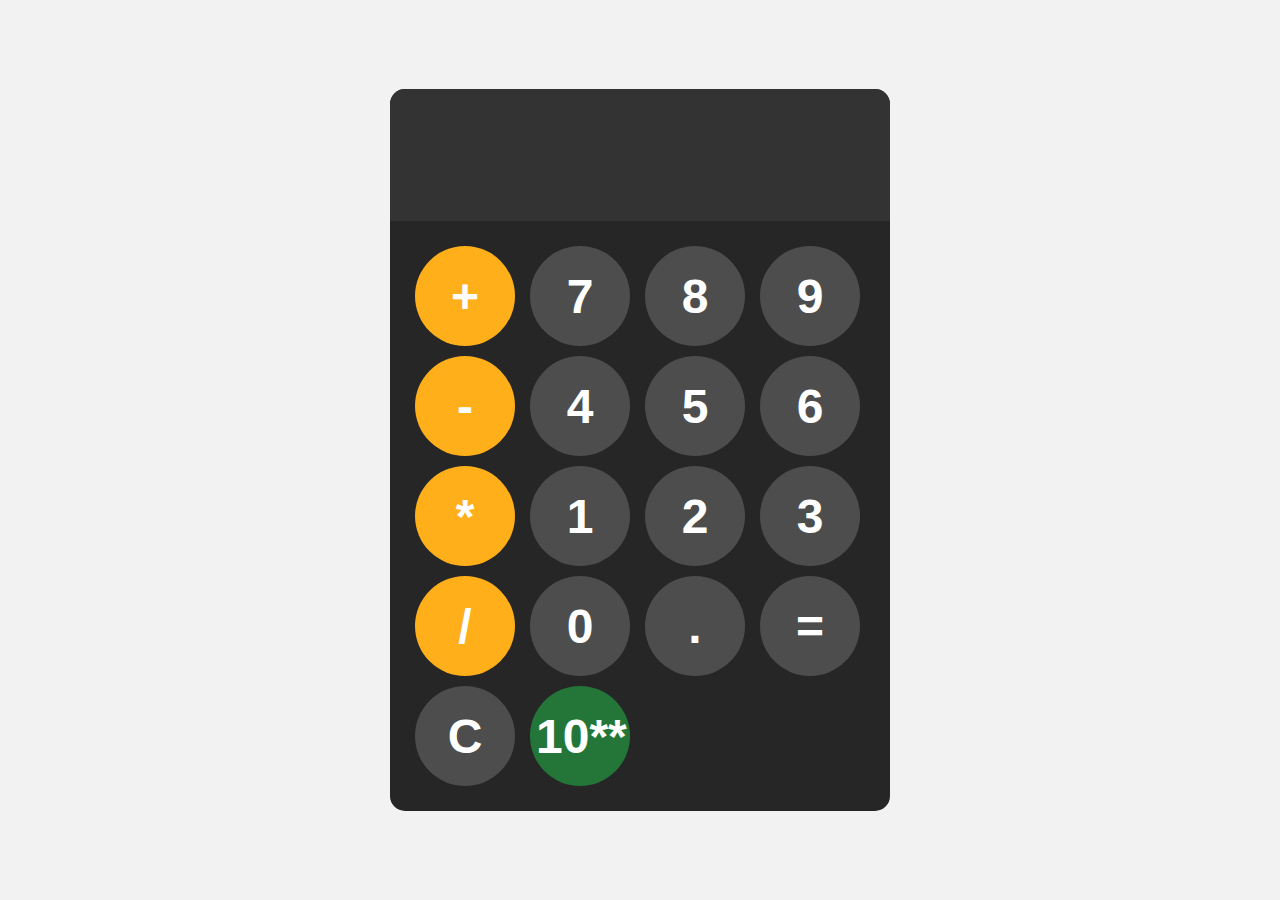
==== index.html @ d9d09d49 "Add files via upload" ====
<!DOCTYPE html>
<html lang="en">
    <head>
        <meta charset="UTF-8">
        <meta name="viewport" content="width=device-width, initial-scale=1.0">
        <title>Calculator</title>
        <link rel="stylesheet" href="style.css">
    </head>
    <body>

        <div id="calculator">
            <input id="display" readonly>
            <div id = 'keys'>
                <button onclick="appendToDisplay('+')" class="operator-btn">+</button>
                <button onclick="appendToDisplay('7')">7</button>
                <button onclick="appendToDisplay('8')">8</button>
                <button onclick="appendToDisplay('9')">9</button>
                <button onclick="appendToDisplay('-')" class="operator-btn">-</button>
                <button onclick="appendToDisplay('4')">4</button>
                <button onclick="appendToDisplay('5')">5</button>
                <button onclick="appendToDisplay('6')">6</button>
                <button onclick="appendToDisplay('*')" class="operator-btn">*</button>
                <button onclick="appendToDisplay('1')">1</button>
                <button onclick="appendToDisplay('2')">2</button>
                <button onclick="appendToDisplay('3')">3</button>
                <button onclick="appendToDisplay('/')" class="operator-btn">/</button>
                <button onclick="appendToDisplay('0')">0</button>
                <button onclick="appendToDisplay('.')">.</button>
                <button onclick="calculate()">=</button>
                <button onclick="clearDisplay()">C</button>
                <button onclick="appendToDisplay('10**')" class = 'btn-10x'>10**</button>
            </div>
        </div>

        <script src="script.js"></script>
    </body>
</html>
---- style.css ----
body{
    margin:0;
    display: flex;
    justify-content: center;
    align-items: center;
    height:100vh;
    background-color: hsl(0,0%,95%);
}
#calculator{
    font-family: Arial, sans-serif;
    background-color: hsl(0,0%,15%);
    border-radius: 15px;
    max-width: 500px;
    overflow: hidden;
}
#display{
    width: 100%;
    padding : 20px;
    font-size :5rem;
    text-align : left;
    border : none;
    background-color: hsl(0,0%,20%);
    color: white;

}
#keys{
    display: grid;
    grid-template-columns: repeat(4,1fr);
    gap:10px;
    padding:25px;
}
button{
    width: 100px;
    height: 100px;
    border-radius: 50px;
    border: none;
    background-color:hsl(0,0%,30%);
    color : white;
    font-size: 3rem;
    font-weight: bold;
    cursor: pointer;
}
button:hover{
    background-color: hsl(0,0%,40%);
}
button:active{
    background-color: hsl(0,0%,50%);
}
.operator-btn{
    background-color: hsl(39,100%,55%);
}
.operator-btn:hover{
    background-color: hsl(39,100%,65%);
}
.operator-btn:active{
    background-color: hsl(39,100%,75%);
}
.btn-10x{
    width: 100px;
    height: 100px;
    border-radius: 50px;
    border: none;
    background-color:#237638;
    color : white;
    font-size: 3rem;
    font-weight: bold;
    cursor: pointer;
}
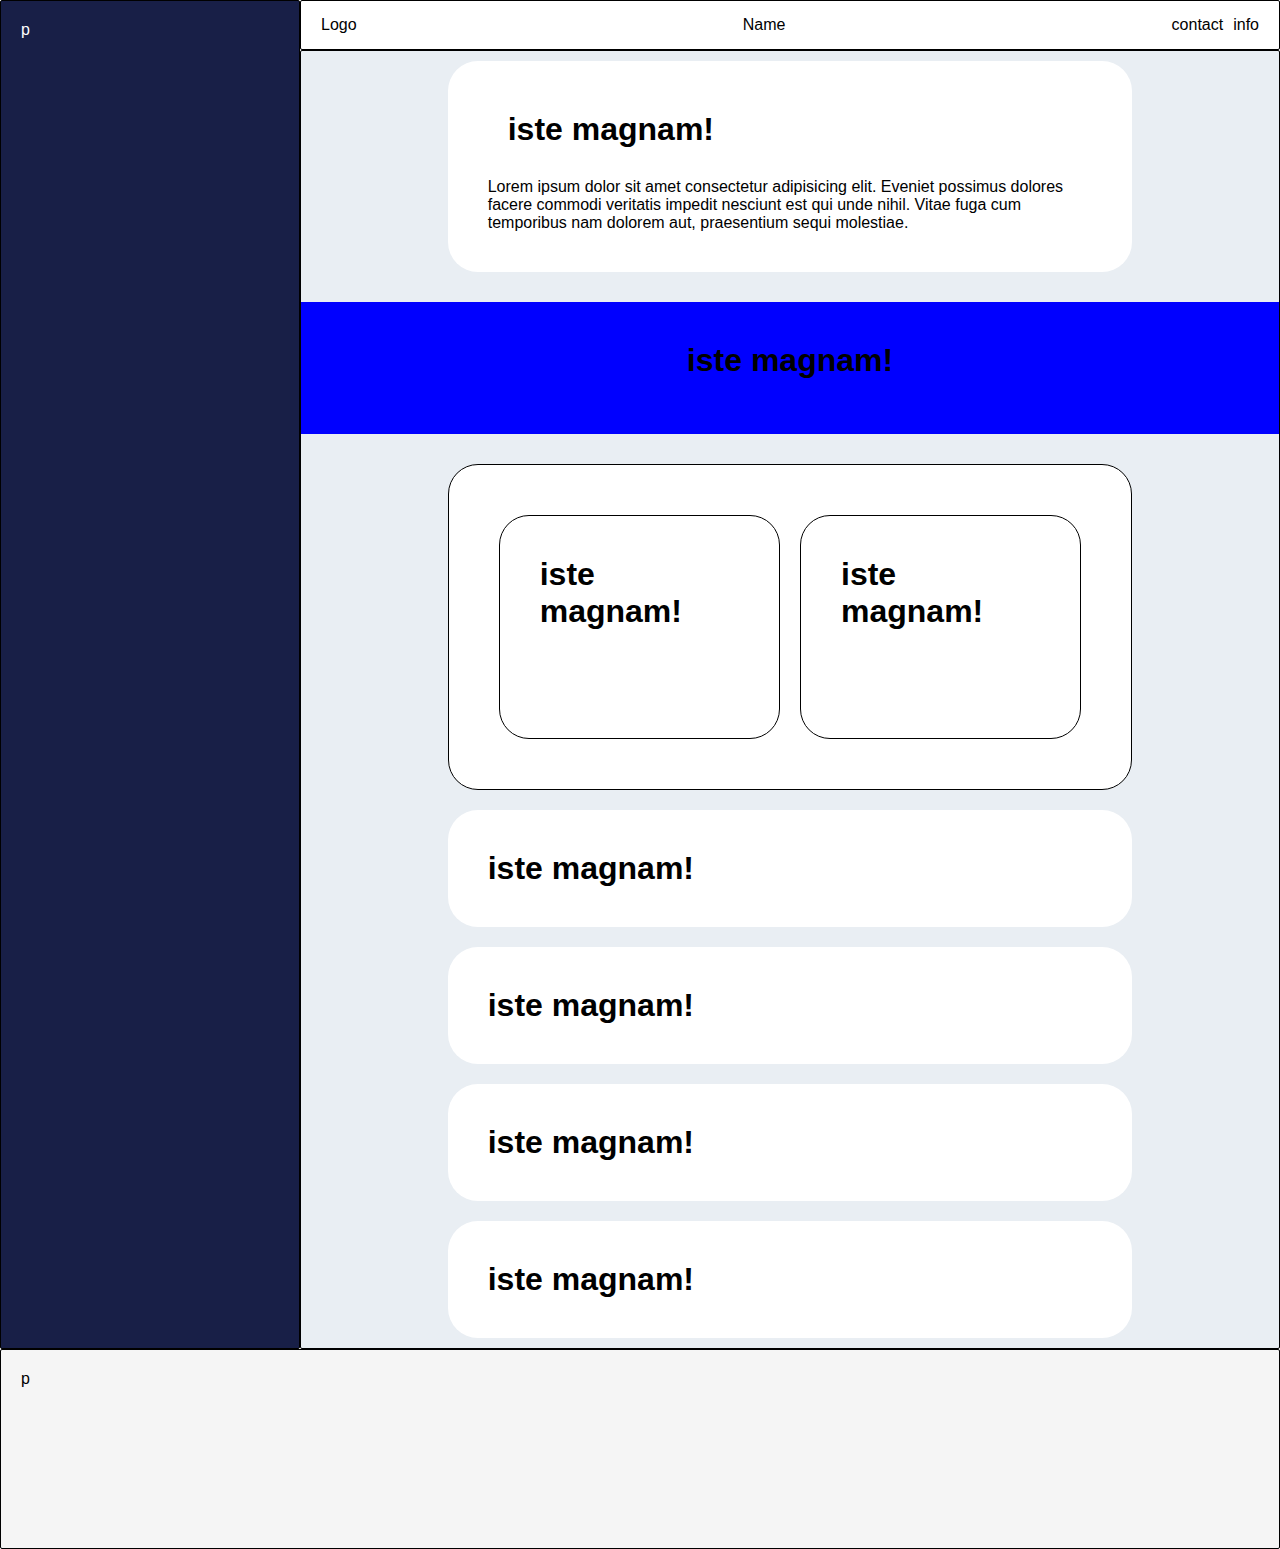
==== commit 6f4ef25c: "Add files via upload" ====
--- a/index.html
+++ b/index.html
@@ -1,37 +1,40 @@
 <!DOCTYPE html>
 <html lang="en">
-    <head>
-        <meta charset="UTF-8">
-        <meta name="viewport" content="width=device-width, initial-scale=1.0">
-        <title>Calculator</title>
-        <link rel="stylesheet" href="style.css">
-    </head>
-    <body>
-
-        <div id="calculator">
-            <input id="display" readonly>
-            <div id = 'keys'>
-                <button onclick="appendToDisplay('+')" class="operator-btn">+</button>
-                <button onclick="appendToDisplay('7')">7</button>
-                <button onclick="appendToDisplay('8')">8</button>
-                <button onclick="appendToDisplay('9')">9</button>
-                <button onclick="appendToDisplay('-')" class="operator-btn">-</button>
-                <button onclick="appendToDisplay('4')">4</button>
-                <button onclick="appendToDisplay('5')">5</button>
-                <button onclick="appendToDisplay('6')">6</button>
-                <button onclick="appendToDisplay('*')" class="operator-btn">*</button>
-                <button onclick="appendToDisplay('1')">1</button>
-                <button onclick="appendToDisplay('2')">2</button>
-                <button onclick="appendToDisplay('3')">3</button>
-                <button onclick="appendToDisplay('/')" class="operator-btn">/</button>
-                <button onclick="appendToDisplay('0')">0</button>
-                <button onclick="appendToDisplay('.')">.</button>
-                <button onclick="calculate()">=</button>
-                <button onclick="clearDisplay()">C</button>
-                <button onclick="appendToDisplay('10**')" class = 'btn-10x'>10**</button>
+<head>
+    <meta charset="UTF-8">
+    <meta name="viewport" content="width=device-width, initial-scale=1.0">
+    <title>Document</title>
+    <link rel="stylesheet" href="style.css">
+</head>
+<body>
+    <div class="grid-container">
+        <div class="header">
+            <div class="header-logo">Logo</div>
+            <div class="header-name">Name</div>
+            <div class="header-contact-info">
+                <div>contact</div>
+                <div>info</div>
             </div>
         </div>
+        <div class="side-bar">p</div>
+        <div class="content">
+            <div class="content-card">
+                <div class="content-card-header"><h1>iste magnam!</h1></div>
+                <div class="content-card-content"><p>Lorem ipsum dolor sit amet consectetur adipisicing elit. Eveniet possimus dolores facere commodi veritatis impedit nesciunt est qui unde nihil. Vitae fuga cum temporibus nam dolorem aut, praesentium sequi molestiae.</p></div>
+            </div>
+            <div class="content-divider-card"><h1>iste magnam!</h1></div>
+            <div class="content-card-2-elements">
+            
+                <div class="content-card-2-elements"><h1>iste magnam!</h1></div>
+                <div class="content-card-2-elements"><h1>iste magnam!</h1></div>
+            </div>
+            <div class="content-card"><h1>iste magnam!</h1></div>
+            <div class="content-card"><h1>iste magnam!</h1></div>
+            <div class="content-card"><h1>iste magnam!</h1></div>
+            <div class="content-card"><h1>iste magnam!</h1></div>
 
-        <script src="script.js"></script>
-    </body>
+        </div>
+        <div class="footer">p</div>
+    </div>
+</body>
 </html>--- a/style.css
+++ b/style.css
@@ -1,68 +1,119 @@
-body{
-    margin:0;
-    display: flex;
-    justify-content: center;
-    align-items: center;
-    height:100vh;
-    background-color: hsl(0,0%,95%);
+*{
+    margin: 0;
+    padding: 0;
+    box-sizing: border-box;
+    font-family: Arial, Helvetica, sans-serif;
 }
-#calculator{
-    font-family: Arial, sans-serif;
-    background-color: hsl(0,0%,15%);
-    border-radius: 15px;
-    max-width: 500px;
-    overflow: hidden;
+
+
+.debugging {
+    border:1px solid black;
 }
-#display{
-    width: 100%;
-    padding : 20px;
-    font-size :5rem;
-    text-align : left;
-    border : none;
-    background-color: hsl(0,0%,20%);
-    color: white;
+
+
+.grid-container {
+    display: grid;
+    grid-template-areas: 
+    "side-bar header"
+    "side-bar content"
+    "footer footer";
+    grid-template-rows: 50px 1fr 200px;
+    grid-template-columns: 300px 1fr;
+    height: 100vh; /* Make the grid container fill the entire viewport height */
 
 }
-#keys{
-    display: grid;
-    grid-template-columns: repeat(4,1fr);
-    gap:10px;
-    padding:25px;
+
+
+.header,
+.side-bar,
+.content,
+.footer {
+    border: 1px solid black;
+    border-radius: 2px;
 }
-button{
-    width: 100px;
-    height: 100px;
-    border-radius: 50px;
-    border: none;
-    background-color:hsl(0,0%,30%);
-    color : white;
-    font-size: 3rem;
-    font-weight: bold;
-    cursor: pointer;
+
+
+.header {
+    grid-area: header;
+    display: flex;
+    justify-content: space-between;
+    background-color: #FFFFFF;
+    align-items: center;
+    padding: 20px;
+    position: sticky;
+    top: 0;
 }
-button:hover{
-    background-color: hsl(0,0%,40%);
+.header-contact-info {
+    display: flex;
+    gap: 10px;
+
 }
-button:active{
-    background-color: hsl(0,0%,50%);
+.header-logo {
+
 }
-.operator-btn{
-    background-color: hsl(39,100%,55%);
+
+
+.side-bar {
+    grid-area: side-bar;
+    background-color: #181F47;
+    padding: 20px;
+    color: white;
 }
-.operator-btn:hover{
-    background-color: hsl(39,100%,65%);
+
+
+.content {
+    background-color: #E9EEF3;
+    display: flex;
+    flex-direction: column;
+    align-items: center;
+    
+    
 }
-.operator-btn:active{
-    background-color: hsl(39,100%,75%);
+.content-card {
+    grid-area: content;
+    width: 70%;
+    height: auto;
+    background-color: #FFFFFF;
+    padding: 40px;
+    margin: 10px;
+    border-radius: 30px;
+    
 }
-.btn-10x{
-    width: 100px;
-    height: 100px;
-    border-radius: 50px;
-    border: none;
-    background-color:#237638;
-    color : white;
-    font-size: 3rem;
-    font-weight: bold;
-    cursor: pointer;
+.content-card-header {
+    margin: 10px 20px 30px 20px;
+}
+.content-card-2-elements {
+    grid-area: content;
+    display: flex;
+    width: 70%;
+    height: auto;
+    background-color: transparent;
+    padding: 40px;
+    margin: 10px;
+    border-radius: 30px;
+    
+}
+.content-card-2-elements {
+    flex-basis: 50%;
+    background-color: #FFFFFF;
+    border: 1px solid black
+}
+.content-divider-card {
+    grid-area: content;
+    width: 100%;
+    height: 200px;
+    background-color: blue;
+    padding: 40px;
+    margin: 20px 0px 20px 0px;
+    border-radius: 0px;
+    text-align: center;
+}
+
+
+.footer {
+    grid-area: footer;
+    background-color: whitesmoke;
+    padding: 20px;
+    display: flex;
+    flex-wrap: wrap;
 }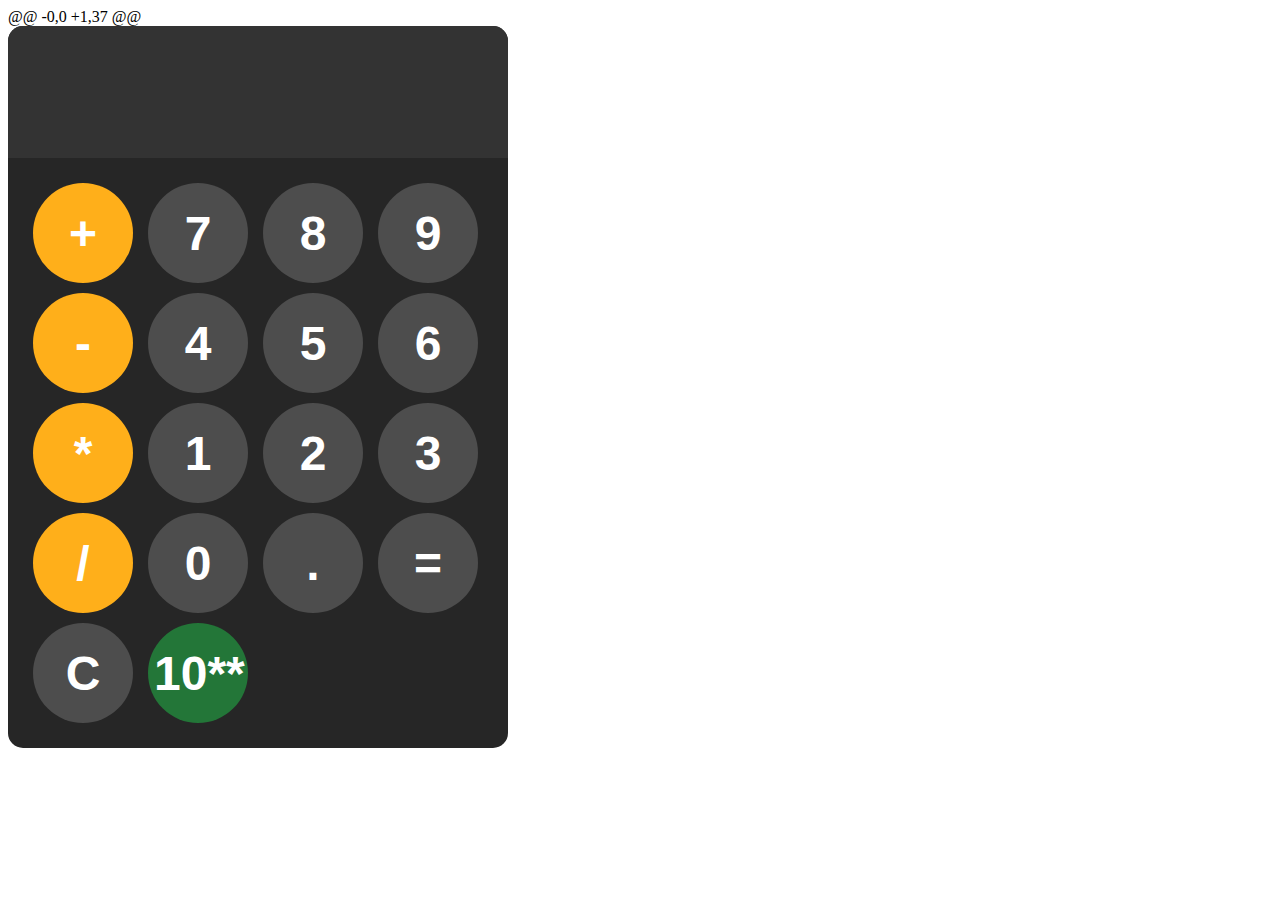
==== commit 6003a2ff: "Update index.html" ====
--- a/index.html
+++ b/index.html
@@ -1,40 +1,36 @@
+@@ -0,0 +1,37 @@
 <!DOCTYPE html>
 <html lang="en">
-<head>
-    <meta charset="UTF-8">
-    <meta name="viewport" content="width=device-width, initial-scale=1.0">
-    <title>Document</title>
-    <link rel="stylesheet" href="style.css">
-</head>
-<body>
-    <div class="grid-container">
-        <div class="header">
-            <div class="header-logo">Logo</div>
-            <div class="header-name">Name</div>
-            <div class="header-contact-info">
-                <div>contact</div>
-                <div>info</div>
+    <head>
+        <meta charset="UTF-8">
+        <meta name="viewport" content="width=device-width, initial-scale=1.0">
+        <title>Calculator</title>
+        <link rel="stylesheet" href="style.css">
+    </head>
+    <body>
+        <div id="calculator">
+            <input id="display" readonly>
+            <div id = 'keys'>
+                <button onclick="appendToDisplay('+')" class="operator-btn">+</button>
+                <button onclick="appendToDisplay('7')">7</button>
+                <button onclick="appendToDisplay('8')">8</button>
+                <button onclick="appendToDisplay('9')">9</button>
+                <button onclick="appendToDisplay('-')" class="operator-btn">-</button>
+                <button onclick="appendToDisplay('4')">4</button>
+                <button onclick="appendToDisplay('5')">5</button>
+                <button onclick="appendToDisplay('6')">6</button>
+                <button onclick="appendToDisplay('*')" class="operator-btn">*</button>
+                <button onclick="appendToDisplay('1')">1</button>
+                <button onclick="appendToDisplay('2')">2</button>
+                <button onclick="appendToDisplay('3')">3</button>
+                <button onclick="appendToDisplay('/')" class="operator-btn">/</button>
+                <button onclick="appendToDisplay('0')">0</button>
+                <button onclick="appendToDisplay('.')">.</button>
+                <button onclick="calculate()">=</button>
+                <button onclick="clearDisplay()">C</button>
+                <button onclick="appendToDisplay('10**')" class = 'btn-10x'>10**</button>
             </div>
         </div>
-        <div class="side-bar">p</div>
-        <div class="content">
-            <div class="content-card">
-                <div class="content-card-header"><h1>iste magnam!</h1></div>
-                <div class="content-card-content"><p>Lorem ipsum dolor sit amet consectetur adipisicing elit. Eveniet possimus dolores facere commodi veritatis impedit nesciunt est qui unde nihil. Vitae fuga cum temporibus nam dolorem aut, praesentium sequi molestiae.</p></div>
-            </div>
-            <div class="content-divider-card"><h1>iste magnam!</h1></div>
-            <div class="content-card-2-elements">
-            
-                <div class="content-card-2-elements"><h1>iste magnam!</h1></div>
-                <div class="content-card-2-elements"><h1>iste magnam!</h1></div>
-            </div>
-            <div class="content-card"><h1>iste magnam!</h1></div>
-            <div class="content-card"><h1>iste magnam!</h1></div>
-            <div class="content-card"><h1>iste magnam!</h1></div>
-            <div class="content-card"><h1>iste magnam!</h1></div>
-
-        </div>
-        <div class="footer">p</div>
-    </div>
-</body>
-</html>+        <script src="script.js"></script>
+    </body>
+</html>
--- a/style.css
+++ b/style.css
@@ -1,119 +1,68 @@
-*{
-    margin: 0;
-    padding: 0;
-    box-sizing: border-box;
-    font-family: Arial, Helvetica, sans-serif;
+@@ -0,0 +1,68 @@
+body{
+    margin:0;
+    display: flex;
+    justify-content: center;
+    align-items: center;
+    height:100vh;
+    background-color: hsl(0,0%,95%);
 }
-
-
-.debugging {
-    border:1px solid black;
+#calculator{
+    font-family: Arial, sans-serif;
+    background-color: hsl(0,0%,15%);
+    border-radius: 15px;
+    max-width: 500px;
+    overflow: hidden;
 }
-
-
-.grid-container {
-    display: grid;
-    grid-template-areas: 
-    "side-bar header"
-    "side-bar content"
-    "footer footer";
-    grid-template-rows: 50px 1fr 200px;
-    grid-template-columns: 300px 1fr;
-    height: 100vh; /* Make the grid container fill the entire viewport height */
-
-}
-
-
-.header,
-.side-bar,
-.content,
-.footer {
-    border: 1px solid black;
-    border-radius: 2px;
-}
-
-
-.header {
-    grid-area: header;
-    display: flex;
-    justify-content: space-between;
-    background-color: #FFFFFF;
-    align-items: center;
-    padding: 20px;
-    position: sticky;
-    top: 0;
-}
-.header-contact-info {
-    display: flex;
-    gap: 10px;
-
-}
-.header-logo {
-
-}
-
-
-.side-bar {
-    grid-area: side-bar;
-    background-color: #181F47;
-    padding: 20px;
+#display{
+    width: 100%;
+    padding : 20px;
+    font-size :5rem;
+    text-align : left;
+    border : none;
+    background-color: hsl(0,0%,20%);
     color: white;
 }
-
-
-.content {
-    background-color: #E9EEF3;
-    display: flex;
-    flex-direction: column;
-    align-items: center;
-    
-    
+#keys{
+    display: grid;
+    grid-template-columns: repeat(4,1fr);
+    gap:10px;
+    padding:25px;
 }
-.content-card {
-    grid-area: content;
-    width: 70%;
-    height: auto;
-    background-color: #FFFFFF;
-    padding: 40px;
-    margin: 10px;
-    border-radius: 30px;
-    
+button{
+    width: 100px;
+    height: 100px;
+    border-radius: 50px;
+    border: none;
+    background-color:hsl(0,0%,30%);
+    color : white;
+    font-size: 3rem;
+    font-weight: bold;
+    cursor: pointer;
 }
-.content-card-header {
-    margin: 10px 20px 30px 20px;
+button:hover{
+    background-color: hsl(0,0%,40%);
 }
-.content-card-2-elements {
-    grid-area: content;
-    display: flex;
-    width: 70%;
-    height: auto;
-    background-color: transparent;
-    padding: 40px;
-    margin: 10px;
-    border-radius: 30px;
-    
+button:active{
+    background-color: hsl(0,0%,50%);
 }
-.content-card-2-elements {
-    flex-basis: 50%;
-    background-color: #FFFFFF;
-    border: 1px solid black
+.operator-btn{
+    background-color: hsl(39,100%,55%);
 }
-.content-divider-card {
-    grid-area: content;
-    width: 100%;
-    height: 200px;
-    background-color: blue;
-    padding: 40px;
-    margin: 20px 0px 20px 0px;
-    border-radius: 0px;
-    text-align: center;
+.operator-btn:hover{
+    background-color: hsl(39,100%,65%);
 }
-
-
-.footer {
-    grid-area: footer;
-    background-color: whitesmoke;
-    padding: 20px;
-    display: flex;
-    flex-wrap: wrap;
-}+.operator-btn:active{
+    background-color: hsl(39,100%,75%);
+}
+.btn-10x{
+    width: 100px;
+    height: 100px;
+    border-radius: 50px;
+    border: none;
+    background-color:#237638;
+    color : white;
+    font-size: 3rem;
+    font-weight: bold;
+    cursor: pointer;
+}
